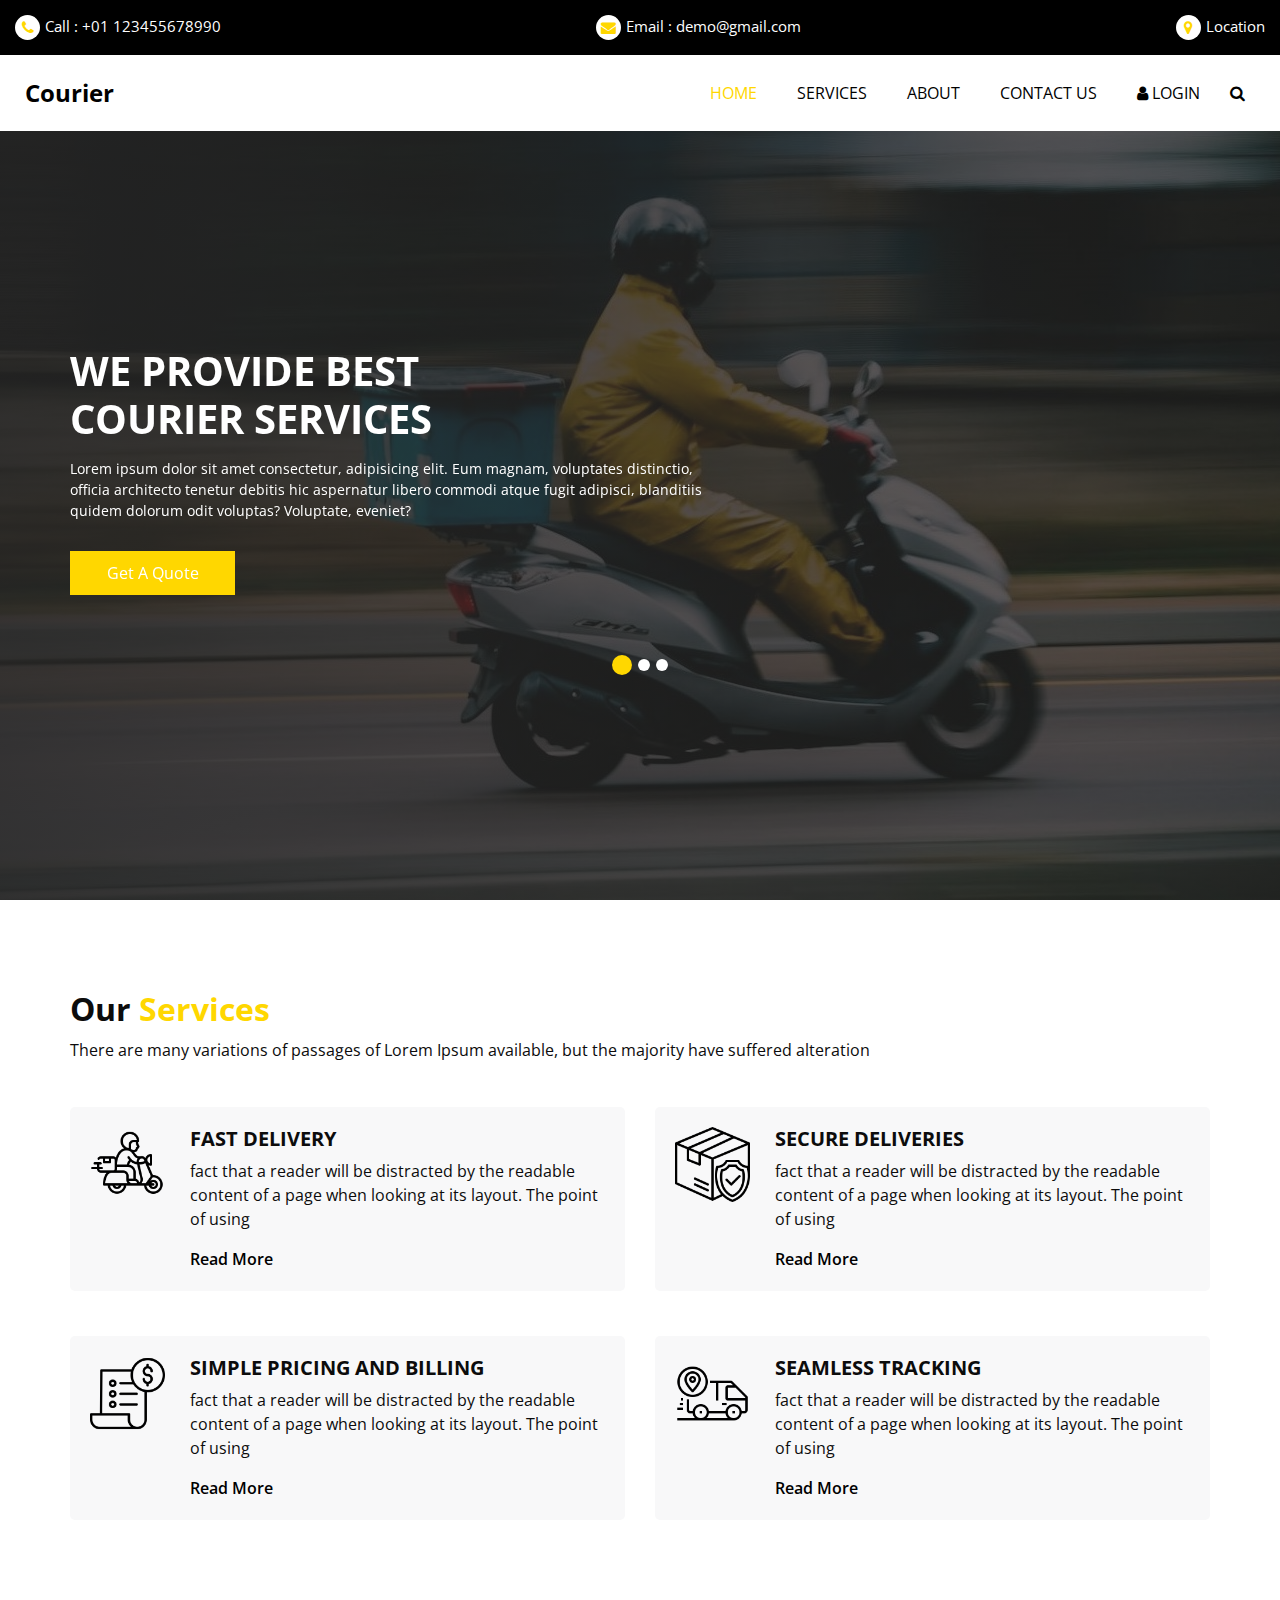
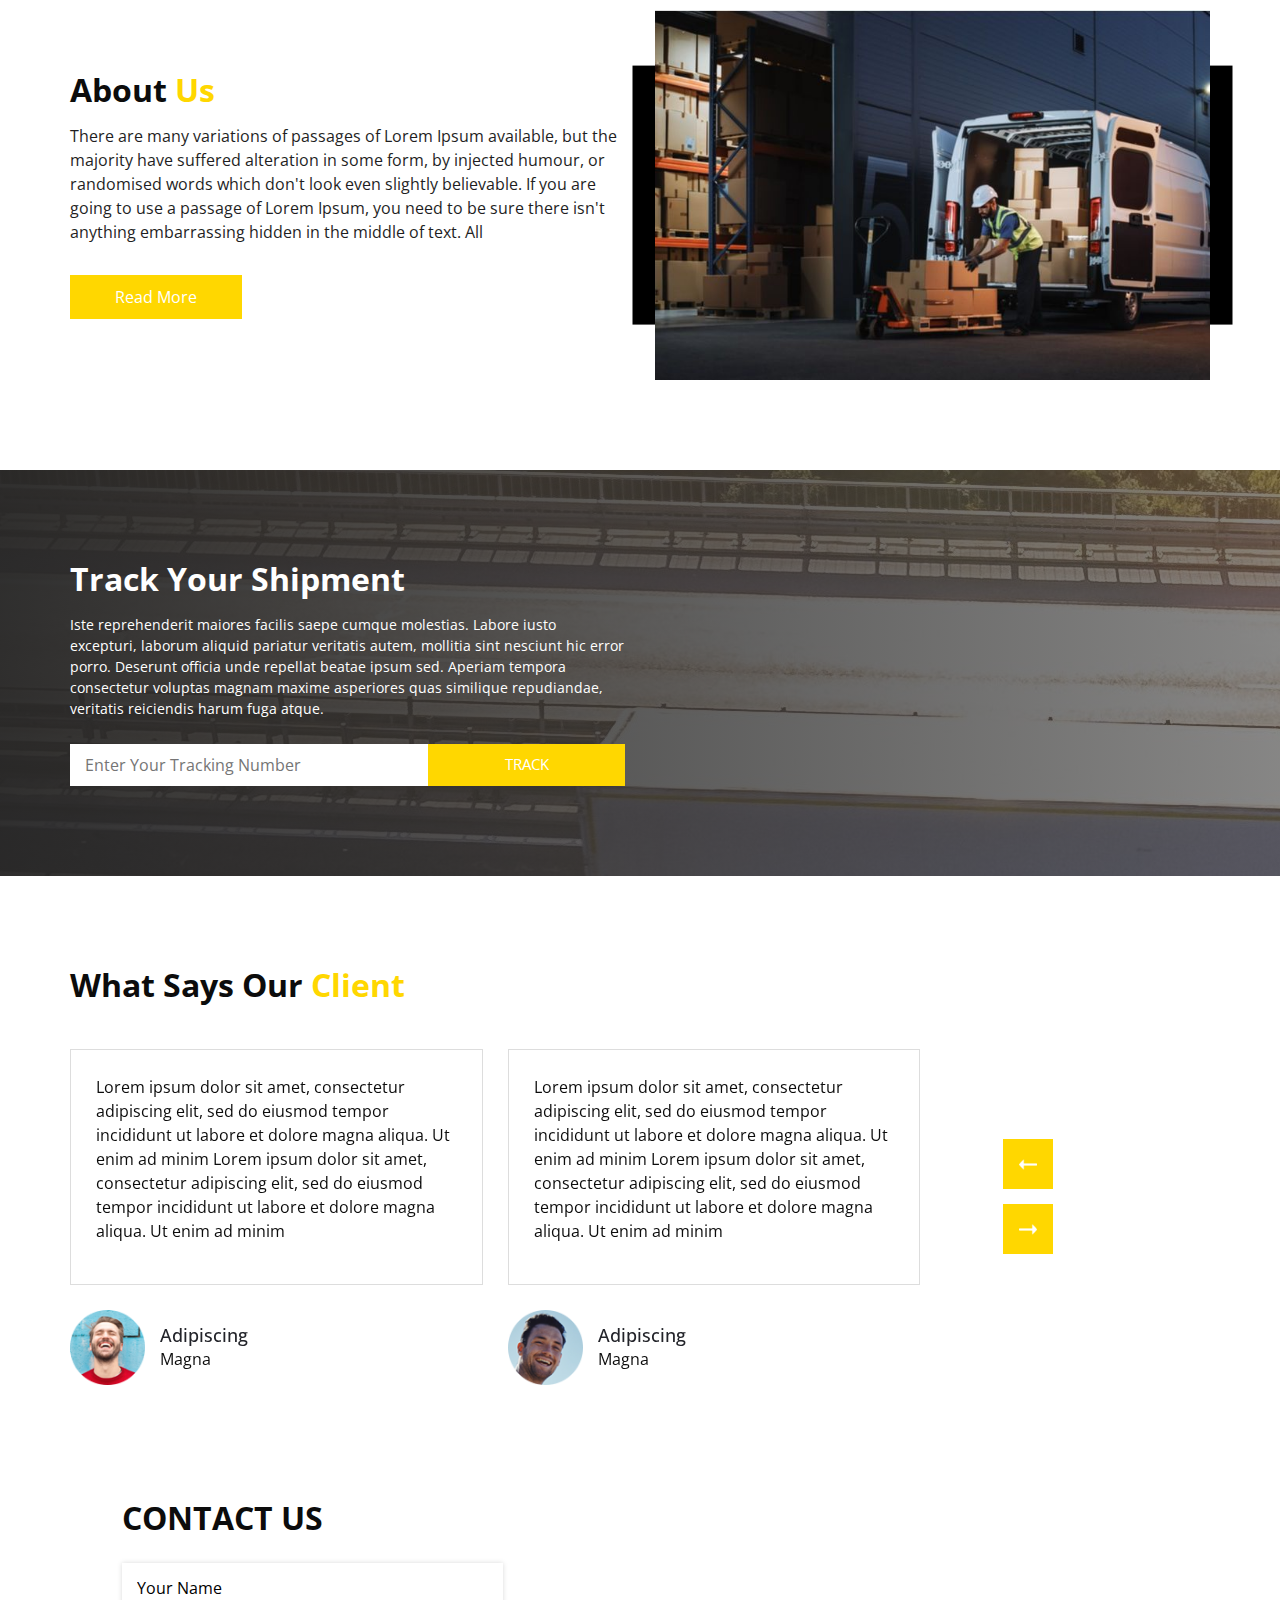
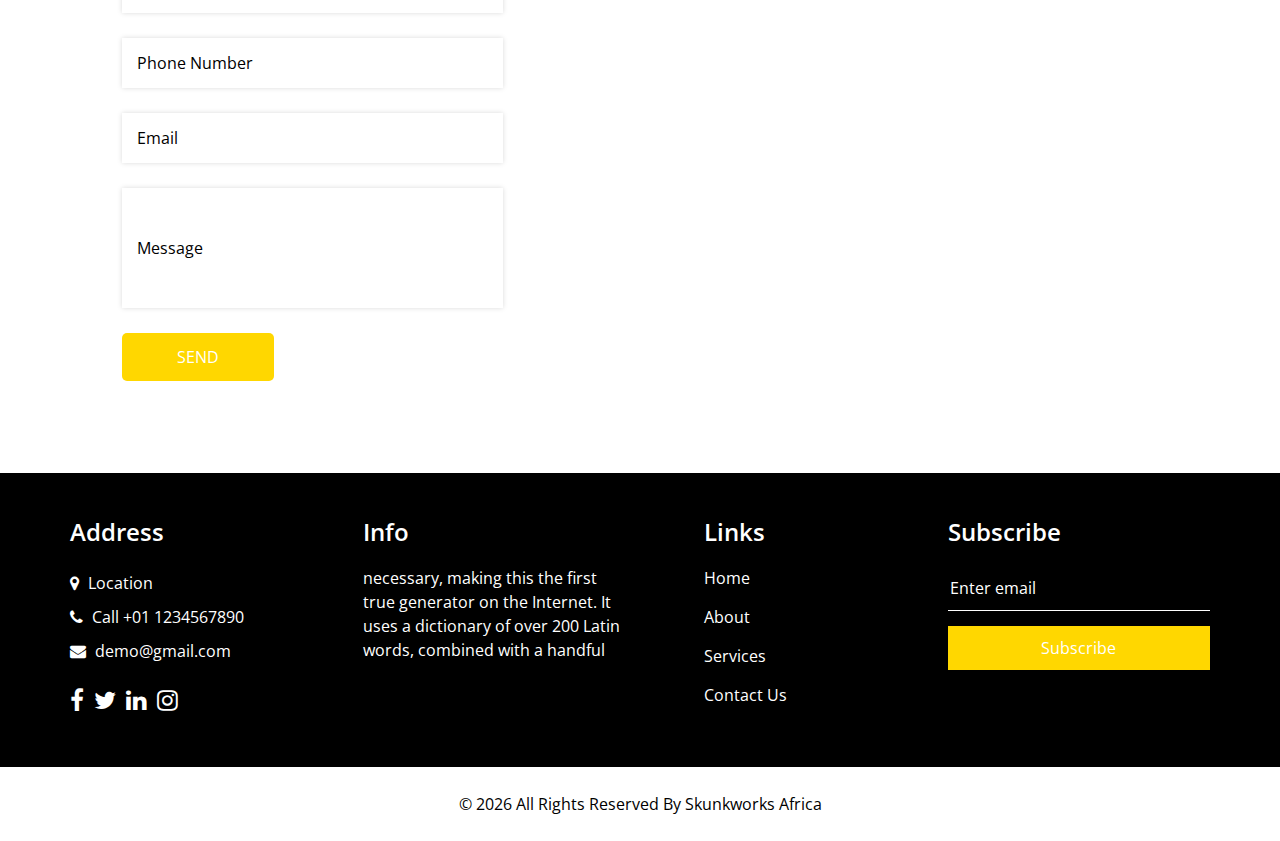
==== index.html @ aef48a47 "Html version of the main website, for display purposes" ====
<!DOCTYPE html>
<html>

<head>
  <!-- Basic -->
  <meta charset="utf-8" />
  <meta http-equiv="X-UA-Compatible" content="IE=edge" />
  <!-- Mobile Metas -->
  <meta name="viewport" content="width=device-width, initial-scale=1, shrink-to-fit=no" />
  <!-- Site Metas -->
  <meta name="keywords" content="" />
  <meta name="description" content="" />
  <meta name="author" content="" />
  <link rel="shortcut icon" href="images/fevicon.png" type="">

  <title> Shell Courier </title>


  <!-- bootstrap core css -->
  <link rel="stylesheet" type="text/css" href="css/bootstrap.css" />

  <!-- fonts style -->
  <link href="https://fonts.googleapis.com/css2?family=Roboto:wght@400;500;700;900&display=swap" rel="stylesheet">

  <!--owl slider stylesheet -->
  <link rel="stylesheet" type="text/css" href="https://cdnjs.cloudflare.com/ajax/libs/OwlCarousel2/2.3.4/assets/owl.carousel.min.css" />

  <!-- font awesome style -->
  <link href="css/font-awesome.min.css" rel="stylesheet" />

  <!-- Custom styles for this template -->
  <link href="css/style.css" rel="stylesheet" />
  <!-- responsive style -->
  <link href="css/responsive.css" rel="stylesheet" />

</head>

<body>

  <div class="hero_area">
    <!-- header section strats -->
    <header class="header_section">
      <div class="header_top">
        <div class="container-fluid ">
          <div class="contact_nav">
            <a href="">
              <i class="fa fa-phone" aria-hidden="true"></i>
              <span>
                Call : +01 123455678990
              </span>
            </a>
            <a href="">
              <i class="fa fa-envelope" aria-hidden="true"></i>
              <span>
                Email : demo@gmail.com
              </span>
            </a>
            <a href="">
              <i class="fa fa-map-marker" aria-hidden="true"></i>
              <span>
                Location
              </span>
            </a>
          </div>
        </div>
      </div>
      <div class="header_bottom">
        <div class="container-fluid">
          <nav class="navbar navbar-expand-lg custom_nav-container ">
            <a class="navbar-brand" href="index.html">
              <span>
                Courier
              </span>
            </a>

            <button class="navbar-toggler" type="button" data-toggle="collapse" data-target="#navbarSupportedContent" aria-controls="navbarSupportedContent" aria-expanded="false" aria-label="Toggle navigation">
              <span class=""> </span>
            </button>

            <div class="collapse navbar-collapse" id="navbarSupportedContent">
              <ul class="navbar-nav  ">
                <li class="nav-item active">
                  <a class="nav-link" href="index.php">Home <span class="sr-only">(current)</span></a>
                </li>
                <li class="nav-item">
                  <a class="nav-link" href="service.php">Services</a>
                </li>
                <li class="nav-item">
                  <a class="nav-link" href="about.php"> About</a>
                </li>
                <li class="nav-item">
                  <a class="nav-link" href="contact.php">Contact Us</a>
                </li>
                <li class="nav-item">
                  <a class="nav-link" href="#"> <i class="fa fa-user" aria-hidden="true"></i> Login</a>
                </li>
                <form class="form-inline">
                  <button class="btn  my-2 my-sm-0 nav_search-btn" type="submit">
                    <i class="fa fa-search" aria-hidden="true"></i>
                  </button>
                </form>
              </ul>
            </div>
          </nav>
        </div>
      </div>
    </header>
    <!-- end header section -->
    <!-- slider section -->
    <section class="slider_section ">
      <div class="slider_bg_box">
        <img src="images\pexels-clayton-943956-11206901.jpg" alt="">
      </div>
      <div id="customCarousel1" class="carousel slide" data-ride="carousel">
        <div class="carousel-inner">
          <div class="carousel-item active">
            <div class="container ">
              <div class="row">
                <div class="col-md-7 ">
                  <div class="detail-box">
                    <h1>
                      We Provide best <br>
                      Courier Services
                    </h1>
                    <p>
                      Lorem ipsum dolor sit amet consectetur, adipisicing elit. Eum magnam, voluptates distinctio, officia architecto tenetur debitis hic aspernatur libero commodi atque fugit adipisci, blanditiis quidem dolorum odit voluptas? Voluptate, eveniet?
                    </p>
                    <div class="btn-box">
                      <a href="" class="btn1">
                        Get A Quote
                      </a>
                    </div>
                  </div>
                </div>
              </div>
            </div>
          </div>
          <div class="carousel-item">
            <div class="container ">
              <div class="row">
                <div class="col-md-7 ">
                  <div class="detail-box">
                    <h1>
                      We Provide best <br>
                      Courier Services
                    </h1>
                    <p>
                      Lorem ipsum dolor sit amet consectetur, adipisicing elit. Eum magnam, voluptates distinctio, officia architecto tenetur debitis hic aspernatur libero commodi atque fugit adipisci, blanditiis quidem dolorum odit voluptas? Voluptate, eveniet?
                    </p>
                    <div class="btn-box">
                      <a href="" class="btn1">
                        Get A Quote
                      </a>
                    </div>
                  </div>
                </div>
              </div>
            </div>
          </div>
          <div class="carousel-item">
            <div class="container ">
              <div class="row">
                <div class="col-md-7 ">
                  <div class="detail-box">
                    <h1>
                      We Provide best <br>
                      Courier Services
                    </h1>
                    <p>
                      Lorem ipsum dolor sit amet consectetur, adipisicing elit. Eum magnam, voluptates distinctio, officia architecto tenetur debitis hic aspernatur libero commodi atque fugit adipisci, blanditiis quidem dolorum odit voluptas? Voluptate, eveniet?
                    </p>
                    <div class="btn-box">
                      <a href="" class="btn1">
                        Get A Quote
                      </a>
                    </div>
                  </div>
                </div>
              </div>
            </div>
          </div>
        </div>
        <ol class="carousel-indicators">
          <li data-target="#customCarousel1" data-slide-to="0" class="active"></li>
          <li data-target="#customCarousel1" data-slide-to="1"></li>
          <li data-target="#customCarousel1" data-slide-to="2"></li>
        </ol>
      </div>

    </section>
    <!-- end slider section -->
  </div>


  <!-- service section -->

  <section class="service_section layout_padding">
    <div class="service_container">
      <div class="container ">
        <div class="heading_container">
          <h2>
            Our <span>Services</span>
          </h2>
          <p>
            There are many variations of passages of Lorem Ipsum available, but the majority have suffered alteration
          </p>
        </div>
        <div class="row">
          <div class="col-md-6 ">
            <div class="box ">
              <div class="img-box">
                <img src="images/fast-delivery.png" alt="">
              </div>
              <div class="detail-box">
                <h5>
                  Fast delivery
                </h5>
                <p>
                  fact that a reader will be distracted by the readable content of a page when looking at its layout.
                  The
                  point of using
                </p>
                <a href="">
                  Read More
                </a>
              </div>
            </div>
          </div>
          <div class="col-md-6 ">
            <div class="box ">
              <div class="img-box">
                <img src="images/box.png" alt="">
              </div>
              <div class="detail-box">
                <h5>
                  Secure Deliveries
                </h5>
                <p>
                  fact that a reader will be distracted by the readable content of a page when looking at its layout.
                  The
                  point of using
                </p>
                <a href="">
                  Read More
                </a>
              </div>
            </div>
          </div>
          <div class="col-md-6 ">
            <div class="box ">
              <div class="img-box">
                <img src="images/bill.png" alt="">
              </div>
              <div class="detail-box">
                <h5>
                Simple Pricing and Billing
                </h5>
                <p>
                  fact that a reader will be distracted by the readable content of a page when looking at its layout.
                  The
                  point of using
                </p>
                <a href="">
                  Read More
                </a>
              </div>
            </div>
          </div>
          <div class="col-md-6 ">
            <div class="box ">
              <div class="img-box">
                <img src="images/tracking.png" alt="">
              </div>
              <div class="detail-box">
                <h5>
                  Seamless Tracking
                </h5>
                <p>
                  fact that a reader will be distracted by the readable content of a page when looking at its layout.
                  The
                  point of using
                </p>
                <a href="">
                  Read More
                </a>
              </div>
            </div>
          </div>
        </div>
      </div>
    </div>
  </section>

  <!-- end service section -->


  <!-- about section -->

  <section class="about_section layout_padding-bottom">
    <div class="container  ">
      <div class="row">
        <div class="col-md-6">
          <div class="detail-box">
            <div class="heading_container">
              <h2>
                About <span>Us</span>
              </h2>
            </div>
            <p>
              There are many variations of passages of Lorem Ipsum available, but the majority have suffered alteration
              in some form, by injected humour, or randomised words which don't look even slightly believable. If you
              are going to use a passage of Lorem Ipsum, you need to be sure there isn't anything embarrassing hidden in
              the middle of text. All
            </p>
            <a href="">
              Read More
            </a>
          </div>
        </div>
        <div class="col-md-6 ">
          <div class="img-box">
            <img src="images\US’ Worldnet acquires Italian service partner Delivery By Express.jpeg" alt="">
          </div>
        </div>

      </div>
    </div>
  </section>

  <!-- end about section -->

  <!-- track section -->

  <section class="track_section layout_padding">
    <div class="track_bg_box">
      <img src="images\trucks-highway-mountain-sunset.jpg" alt="">
    </div>
    <div class="container">
      <div class="row">
        <div class="col-md-6">
          <div class="heading_container">
            <h2>
              Track Your Shipment
            </h2>
          </div>
          <p>
            Iste reprehenderit maiores facilis saepe cumque molestias. Labore iusto excepturi, laborum aliquid pariatur veritatis autem, mollitia sint nesciunt hic error porro.
            Deserunt officia unde repellat beatae ipsum sed. Aperiam tempora consectetur voluptas magnam maxime asperiores quas similique repudiandae, veritatis reiciendis harum fuga atque.
          </p>
          <form action="">
            <input type="text" placeholder="Enter Your Tracking Number" />
            <button type="submit">
              Track
            </button>
          </form>
        </div>
      </div>
    </div>
  </section>

  <!-- end track section -->

  <!-- client section -->

  <section class="client_section layout_padding">
    <div class="container">
      <div class="heading_container">
        <h2>
          What Says Our <span>Client</span>
        </h2>
      </div>
      <div class="client_container">
        <div class="carousel-wrap ">
          <div class="owl-carousel">
            <div class="item">
              <div class="box">
                <div class="detail-box">
                  <p>
                    Lorem ipsum dolor sit amet, consectetur adipiscing elit, sed do eiusmod tempor incididunt ut labore et dolore magna aliqua. Ut enim ad minim Lorem ipsum dolor sit amet, consectetur adipiscing elit, sed do eiusmod tempor incididunt ut labore et dolore magna aliqua. Ut enim ad minim
                  </p>
                </div>
                <div class="client_id">
                  <div class="img-box">
                    <img src="images/client-1.png" alt="" class="img-1">
                  </div>
                  <div class="name">
                    <h6>
                      Adipiscing
                    </h6>
                    <p>
                      Magna
                    </p>
                  </div>
                </div>
              </div>
            </div>
            <div class="item">
              <div class="box">
                <div class="detail-box">
                  <p>
                    Lorem ipsum dolor sit amet, consectetur adipiscing elit, sed do eiusmod tempor incididunt ut labore et dolore magna aliqua. Ut enim ad minim Lorem ipsum dolor sit amet, consectetur adipiscing elit, sed do eiusmod tempor incididunt ut labore et dolore magna aliqua. Ut enim ad minim
                  </p>
                </div>
                <div class="client_id">
                  <div class="img-box">
                    <img src="images/client-2.png" alt="" class="img-1">
                  </div>
                  <div class="name">
                    <h6>
                      Adipiscing
                    </h6>
                    <p>
                      Magna
                    </p>
                  </div>
                </div>
              </div>
            </div>
            <div class="item">
              <div class="box">
                <div class="detail-box">
                  <p>
                    Lorem ipsum dolor sit amet, consectetur adipiscing elit, sed do eiusmod tempor incididunt ut labore et dolore magna aliqua. Ut enim ad minim Lorem ipsum dolor sit amet, consectetur adipiscing elit, sed do eiusmod tempor incididunt ut labore et dolore magna aliqua. Ut enim ad minim
                  </p>
                </div>
                <div class="client_id">
                  <div class="img-box">
                    <img src="images/client-1.png" alt="" class="img-1">
                  </div>
                  <div class="name">
                    <h6>
                      Adipiscing
                    </h6>
                    <p>
                      Magna
                    </p>
                  </div>
                </div>
              </div>
            </div>
            <div class="item">
              <div class="box">
                <div class="detail-box">
                  <p>
                    Lorem ipsum dolor sit amet, consectetur adipiscing elit, sed do eiusmod tempor incididunt ut labore et dolore magna aliqua. Ut enim ad minim Lorem ipsum dolor sit amet, consectetur adipiscing elit, sed do eiusmod tempor incididunt ut labore et dolore magna aliqua. Ut enim ad minim
                  </p>
                </div>
                <div class="client_id">
                  <div class="img-box">
                    <img src="images/client-2.png" alt="" class="img-1">
                  </div>
                  <div class="name">
                    <h6>
                      Adipiscing
                    </h6>
                    <p>
                      Magna
                    </p>
                  </div>
                </div>
              </div>
            </div>
          </div>
        </div>
      </div>
    </div>
  </section>

  <!-- end client section -->

  <!-- contact section -->
  <section class="contact_section">
    <div class="container-fluid">
      <div class="row">
        <div class="col-lg-4 col-md-5 offset-md-1">
          <div class="heading_container">
            <h2>
              Contact Us
            </h2>
          </div>
        </div>
      </div>
      <div class="row">
        <div class="col-lg-4 col-md-5 offset-md-1">
          <div class="form_container contact-form">
            <form action="">
              <div>
                <input type="text" placeholder="Your Name" />
              </div>
              <div>
                <input type="text" placeholder="Phone Number" />
              </div>
              <div>
                <input type="email" placeholder="Email" />
              </div>
              <div>
                <input type="text" class="message-box" placeholder="Message" />
              </div>
              <div class="btn_box">
                <button>
                  SEND
                </button>
              </div>
            </form>
          </div>
        </div>
        <div class="col-lg-7 col-md-6 px-0">
          <div class="map_container">
            <div class="map">
              <div id="googleMap"></div>
            </div>
          </div>
        </div>
      </div>
    </div>
  </section>
  <!-- end contact section -->

  <!-- info section -->

  <section class="info_section layout_padding2">
    <div class="container">
      <div class="row">
        <div class="col-md-6 col-lg-3 info_col">
          <div class="info_contact">
            <h4>
              Address
            </h4>
            <div class="contact_link_box">
              <a href="">
                <i class="fa fa-map-marker" aria-hidden="true"></i>
                <span>
                  Location
                </span>
              </a>
              <a href="">
                <i class="fa fa-phone" aria-hidden="true"></i>
                <span>
                  Call +01 1234567890
                </span>
              </a>
              <a href="">
                <i class="fa fa-envelope" aria-hidden="true"></i>
                <span>
                  demo@gmail.com
                </span>
              </a>
            </div>
          </div>
          <div class="info_social">
            <a href="">
              <i class="fa fa-facebook" aria-hidden="true"></i>
            </a>
            <a href="">
              <i class="fa fa-twitter" aria-hidden="true"></i>
            </a>
            <a href="">
              <i class="fa fa-linkedin" aria-hidden="true"></i>
            </a>
            <a href="">
              <i class="fa fa-instagram" aria-hidden="true"></i>
            </a>
          </div>
        </div>
        <div class="col-md-6 col-lg-3 info_col">
          <div class="info_detail">
            <h4>
              Info
            </h4>
            <p>
              necessary, making this the first true generator on the Internet. It uses a dictionary of over 200 Latin words, combined with a handful
            </p>
          </div>
        </div>
        <div class="col-md-6 col-lg-2 mx-auto info_col">
          <div class="info_link_box">
            <h4>
              Links
            </h4>
            <div class="info_links">
              <a class="active" href="index.html">
                <img src="images/nav-bullet.png" alt="">
                Home
              </a>
              <a class="" href="about.html">
                <img src="images/nav-bullet.png" alt="">
                About
              </a>
              <a class="" href="service.html">
                <img src="images/nav-bullet.png" alt="">
                Services
              </a>
              <a class="" href="contact.html">
                <img src="images/nav-bullet.png" alt="">
                Contact Us
              </a>
            </div>
          </div>
        </div>
        <div class="col-md-6 col-lg-3 info_col ">
          <h4>
            Subscribe
          </h4>
          <form action="#">
            <input type="text" placeholder="Enter email" />
            <button type="submit">
              Subscribe
            </button>
          </form>
        </div>
      </div>
    </div>
  </section>

  <!-- end info section -->

  <!-- footer section -->
  <section class="footer_section">
    <div class="container">
      <p>
        &copy; <span id="displayYear"></span> All Rights Reserved By
        <a href="https://html.design/">Skunkworks Africa</a>
      </p>
    </div>
  </section>
  <!-- footer section -->

  <!-- jQery -->
  <script type="text/javascript" src="js/jquery-3.4.1.min.js"></script>
  <!-- popper js -->
  <script src="https://cdn.jsdelivr.net/npm/popper.js@1.16.0/dist/umd/popper.min.js" integrity="sha384-Q6E9RHvbIyZFJoft+2mJbHaEWldlvI9IOYy5n3zV9zzTtmI3UksdQRVvoxMfooAo" crossorigin="anonymous">
  </script>
  <!-- bootstrap js -->
  <script type="text/javascript" src="js/bootstrap.js"></script>
  <!-- owl slider -->
  <script type="text/javascript" src="https://cdnjs.cloudflare.com/ajax/libs/OwlCarousel2/2.3.4/owl.carousel.min.js">
  </script>
  <!-- custom js -->
  <script type="text/javascript" src="js/custom.js"></script>
  <!-- Google Map -->
  <script src="https://maps.googleapis.com/maps/api/js?key=AIzaSyCh39n5U-4IoWpsVGUHWdqB6puEkhRLdmI&callback=myMap">
  </script>
  <!-- End Google Map -->
<!-- 
  <a href="https://www.flaticon.com/free-icons/delivery" title="delivery icons">Delivery icons created by Irvan Kurnianto - Flaticon</a>
  <a href="https://www.flaticon.com/free-icons/order" title="order icons">Order icons created by itim2101 - Flaticon</a>
  <a href="https://www.flaticon.com/free-icons/protection" title="protection icons">Protection icons created by Nikita Golubev - Flaticon</a>
  <a href="https://www.flaticon.com/free-icons/invoice" title="invoice icons">Invoice icons created by Kiranshastry - Flaticon</a> -->
</body>

</html>
---- css/style.css ----
@import url("https://fonts.googleapis.com/css2?family=Lato:wght@400;700&family=Open+Sans:wght@300;400;600;700&display=swap");
body {
  font-family: 'Open Sans', sans-serif;
  color: #0c0c0c;
  background-color: #ffffff;
  overflow-x: hidden;
}

.layout_padding {
  padding: 90px 0;
}

.layout_padding2 {
  padding: 75px 0;
}

.layout_padding2-top {
  padding-top: 75px;
}

.layout_padding2-bottom {
  padding-bottom: 75px;
}

.layout_padding-top {
  padding-top: 90px;
}

.layout_padding-bottom {
  padding-bottom: 90px;
}

.heading_container {
  display: -webkit-box;
  display: -ms-flexbox;
  display: flex;
  -webkit-box-orient: vertical;
  -webkit-box-direction: normal;
      -ms-flex-direction: column;
          flex-direction: column;
  -webkit-box-align: start;
      -ms-flex-align: start;
          align-items: flex-start;
}

.heading_container h2 {
  position: relative;
  font-weight: bold;
  margin-bottom: 0;
}

.heading_container h2 span {
  color: gold;
}

.heading_container p {
  margin-top: 10px;
  margin-bottom: 0;
}

.heading_container.heading_center {
  -webkit-box-align: center;
      -ms-flex-align: center;
          align-items: center;
  text-align: center;
}

a,
a:hover,
a:focus {
  text-decoration: none;
}

a:hover,
a:focus {
  color: initial;
}

.btn,
.btn:focus {
  outline: none !important;
  -webkit-box-shadow: none;
          box-shadow: none;
}

/*header section*/
.hero_area {
  position: relative;
  min-height: 100vh;
  display: -webkit-box;
  display: -ms-flexbox;
  display: flex;
  -webkit-box-orient: vertical;
  -webkit-box-direction: normal;
      -ms-flex-direction: column;
          flex-direction: column;
}

.sub_page .hero_area {
  min-height: auto;
}

.sub_page .header_section {
  margin-top: 0;
  -webkit-box-shadow: 0 0 10px 0 rgba(0, 0, 0, 0.25);
          box-shadow: 0 0 10px 0 rgba(0, 0, 0, 0.25);
}

.header_section .header_top {
  padding: 15px 0;
  background-color: black;
}

.header_section .header_top .contact_nav {
  display: -webkit-box;
  display: -ms-flexbox;
  display: flex;
  -webkit-box-pack: justify;
      -ms-flex-pack: justify;
          justify-content: space-between;
}

.header_section .header_top .contact_nav a {
  color: #ffffff;
  display: -webkit-box;
  display: -ms-flexbox;
  display: flex;
  font-size: 15px;
}

.header_section .header_top .contact_nav a i {
  margin-right: 5px;
  border-radius: 100%;
  background-color: #ffffff;
  width: 25px;
  height: 25px;
  display: -webkit-box;
  display: -ms-flexbox;
  display: flex;
  -webkit-box-pack: center;
      -ms-flex-pack: center;
          justify-content: center;
  -webkit-box-align: center;
      -ms-flex-align: center;
          align-items: center;
  color: gold;
}

.header_section .header_top .contact_nav a:hover i {
  color: black;
}

.header_section .header_bottom {
  background-color: #ffffff;
  padding: 15px 0;
}

.header_section .header_bottom .container-fluid {
  padding-right: 25px;
  padding-left: 25px;
}

.navbar-brand span {
  font-weight: bold;
  font-size: 24px;
  color: #000000;
}

.custom_nav-container {
  padding: 0;
}

.custom_nav-container .navbar-nav {
  margin-left: auto;
}

.custom_nav-container .navbar-nav .nav-item .nav-link {
  padding: 5px 20px;
  color: #000000;
  text-align: center;
  text-transform: uppercase;
  border-radius: 5px;
  -webkit-transition: all .3s;
  transition: all .3s;
}

.custom_nav-container .navbar-nav .nav-item:hover .nav-link, .custom_nav-container .navbar-nav .nav-item.active .nav-link {
  color: gold;
}

.custom_nav-container .nav_search-btn {
  width: 35px;
  height: 35px;
  padding: 0;
  border: none;
  color: #000000;
}

.custom_nav-container .nav_search-btn:hover {
  color: #000000;
}

.custom_nav-container .navbar-toggler {
  outline: none;
}

.custom_nav-container .navbar-toggler {
  padding: 0;
  width: 37px;
  height: 42px;
  -webkit-transition: all .3s;
  transition: all .3s;
}

.custom_nav-container .navbar-toggler span {
  display: block;
  width: 35px;
  height: 4px;
  background-color: #000000;
  margin: 7px 0;
  -webkit-transition: all 0.3s;
  transition: all 0.3s;
  position: relative;
  border-radius: 5px;
  -webkit-transition: all .3s;
  transition: all .3s;
}

.custom_nav-container .navbar-toggler span::before, .custom_nav-container .navbar-toggler span::after {
  content: "";
  position: absolute;
  left: 0;
  height: 100%;
  width: 100%;
  background-color: #000000;
  top: -10px;
  border-radius: 5px;
  -webkit-transition: all .3s;
  transition: all .3s;
}

.custom_nav-container .navbar-toggler span::after {
  top: 10px;
}

.custom_nav-container .navbar-toggler[aria-expanded="true"] {
  -webkit-transform: rotate(360deg);
          transform: rotate(360deg);
}

.custom_nav-container .navbar-toggler[aria-expanded="true"] span {
  -webkit-transform: rotate(45deg);
          transform: rotate(45deg);
}

.custom_nav-container .navbar-toggler[aria-expanded="true"] span::before, .custom_nav-container .navbar-toggler[aria-expanded="true"] span::after {
  -webkit-transform: rotate(90deg);
          transform: rotate(90deg);
  top: 0;
}

.custom_nav-container .navbar-toggler[aria-expanded="true"] .s-1 {
  -webkit-transform: rotate(45deg);
          transform: rotate(45deg);
  margin: 0;
  margin-bottom: -4px;
}

.custom_nav-container .navbar-toggler[aria-expanded="true"] .s-2 {
  display: none;
}

.custom_nav-container .navbar-toggler[aria-expanded="true"] .s-3 {
  -webkit-transform: rotate(-45deg);
          transform: rotate(-45deg);
  margin: 0;
  margin-top: -4px;
}

.custom_nav-container .navbar-toggler[aria-expanded="false"] .s-1,
.custom_nav-container .navbar-toggler[aria-expanded="false"] .s-2,
.custom_nav-container .navbar-toggler[aria-expanded="false"] .s-3 {
  -webkit-transform: none;
          transform: none;
}

/*end header section*/
/* slider section */
.slider_section {
  -webkit-box-flex: 1;
      -ms-flex: 1;
          flex: 1;
  display: -webkit-box;
  display: -ms-flexbox;
  display: flex;
  -webkit-box-align: center;
      -ms-flex-align: center;
          align-items: center;
  position: relative;
}

.slider_section .slider_bg_box {
  position: absolute;
  top: 0;
  left: 0;
  width: 100%;
  height: 100%;
  overflow: hidden;
  z-index: -1;
}

.slider_section .slider_bg_box img {
  width: auto;
  height: auto;
  min-width: 100%;
  min-height: 100%;
  object-fit: cover;
  object-position: center;
}

.slider_section .slider_bg_box::before {
  content: "";
  position: absolute;
  top: 0;
  left: 0;
  width: 100%;
  height: 100%;
  background: -webkit-gradient(linear, left top, right top, from(rgba(37, 37, 37, 0.9)), to(rgba(37, 37, 37, 0.7)));
  background: linear-gradient(to right, rgba(37, 37, 37, 0.9), rgba(37, 37, 37, 0.7));
}

.slider_section .row {
  -webkit-box-align: center;
      -ms-flex-align: center;
          align-items: center;
}

.slider_section #customCarousel1 {
  width: 100%;
  position: unset;
}

.slider_section .detail-box {
  color: black;
}

.slider_section .detail-box h1 {
  font-weight: bold;
  text-transform: uppercase;
  margin-bottom: 15px;
  color: #ffffff;
}

.slider_section .detail-box p {
  color: #fefefe;
  font-size: 14px;
}

.slider_section .detail-box .btn-box {
  display: -webkit-box;
  display: -ms-flexbox;
  display: flex;
  margin: 0 -5px;
  margin-top: 25px;
}

.slider_section .detail-box .btn-box a {
  margin: 5px;
  text-align: center;
  width: 165px;
}

.slider_section .detail-box .btn-box .btn1 {
  display: inline-block;
  padding: 10px 15px;
  background-color: gold;
  color: #ffffff;
  border-radius: 0;
  -webkit-transition: all .3s;
  transition: all .3s;
  border: none;
}

.slider_section .detail-box .btn-box .btn1:hover {
  background-color: #065968;
}

.slider_section .detail-box .btn-box .btn2 {
  display: inline-block;
  padding: 10px 15px;
  background-color: #000000;
  color: #ffffff;
  border-radius: 0;
  -webkit-transition: all .3s;
  transition: all .3s;
  border: none;
}

.slider_section .detail-box .btn-box .btn2:hover {
  background-color: black;
}

.slider_section .carousel-indicators {
  position: unset;
  margin: 0;
  -webkit-box-pack: center;
      -ms-flex-pack: center;
          justify-content: center;
  -webkit-box-align: center;
      -ms-flex-align: center;
          align-items: center;
  margin-top: 45px;
}

.slider_section .carousel-indicators li {
  background-color: #ffffff;
  width: 12px;
  height: 12px;
  border-radius: 100%;
  opacity: 1;
}

.slider_section .carousel-indicators li.active {
  width: 20px;
  height: 20px;
  background-color: gold;
}

.service_section {
  position: relative;
}

.service_section .box {
  display: -webkit-box;
  display: -ms-flexbox;
  display: flex;
  margin-top: 45px;
  background-color: #f8f8f9;
  padding: 20px;
  border-radius: 5px;
}

.service_section .box .img-box {
  display: -webkit-box;
  display: -ms-flexbox;
  display: flex;
  -webkit-box-pack: center;
      -ms-flex-pack: center;
          justify-content: center;
  -webkit-box-align: start;
      -ms-flex-align: start;
          align-items: flex-start;
  width: 125px;
  min-width: 75px;
  height: 75px;
  margin-right: 25px;
}

.service_section .box .img-box img {
  max-width: 100%;
  max-height: 100%;
  -webkit-transition: all .3s;
  transition: all .3s;
}

.service_section .box .detail-box h5 {
  font-weight: bold;
  text-transform: uppercase;
}

.service_section .box .detail-box a {
  color: black;
  font-weight: 600;
}

.service_section .box .detail-box a:hover {
  color: gold;
}

.about_section .row {
  -webkit-box-align: center;
      -ms-flex-align: center;
          align-items: center;
}

.about_section .img-box {
  position: relative;
}

.about_section .img-box img {
  max-width: 100%;
  position: relative;
  z-index: 2;
}

.about_section .img-box::before, .about_section .img-box::after {
  content: "";
  position: absolute;
  top: 50%;
  width: 45px;
  height: 70%;
  background-color: black;
  z-index: 3;
}

.about_section .img-box::before {
  left: 0;
  z-index: 1;
  -webkit-transform: translate(-50%, -50%);
          transform: translate(-50%, -50%);
}

.about_section .img-box::after {
  right: 0;
  z-index: 1;
  -webkit-transform: translate(50%, -50%);
          transform: translate(50%, -50%);
}

.about_section .detail-box p {
  color: #1f1f1f;
  margin-top: 15px;
}

.about_section .detail-box a {
  display: inline-block;
  padding: 10px 45px;
  background-color: gold;
  color: #ffffff;
  border-radius: 0px;
  -webkit-transition: all .3s;
  transition: all .3s;
  border: none;
  margin-top: 15px;
}

.about_section .detail-box a:hover {
  background-color: #065968;
}

.track_section {
  position: relative;
  color: #ffffff;
}

.track_section .track_bg_box {
  position: absolute;
  top: 0;
  left: 0;
  width: 100%;
  height: 100%;
  overflow: hidden;
  z-index: -1;
}

.track_section .track_bg_box img {
  width: auto;
  height: auto;
  min-width: 100%;
  min-height: 100%;
  
  object-fit: cover;
  object-position: center;
}

.track_section .track_bg_box::before {
  content: "";
  position: absolute;
  top: 0;
  left: 0;
  width: 100%;
  height: 100%;
  background: -webkit-gradient(linear, left top, right top, from(rgba(37, 37, 37, 0.95)), to(rgba(37, 37, 37, 0.55)));
  background: linear-gradient(to right, rgba(37, 37, 37, 0.95), rgba(37, 37, 37, 0.55));
}

.track_section p {
  font-size: 14px;
  margin-top: 15px;
  margin-bottom: 25px;
}

.track_section form {
  display: -webkit-box;
  display: -ms-flexbox;
  display: flex;
  -webkit-box-align: stretch;
      -ms-flex-align: stretch;
          align-items: stretch;
}

.track_section form input {
  background-color: #ffffff;
  border: none;
  -webkit-box-flex: 2.5;
      -ms-flex: 2.5;
          flex: 2.5;
  outline: none;
  color: #000000;
  min-height: 42.4px;
  padding-left: 15px;
}

.track_section form input ::-webkit-input-placeholder {
  color: #ffffff;
  opacity: 0.2;
}

.track_section form input :-ms-input-placeholder {
  color: #ffffff;
  opacity: 0.2;
}

.track_section form input ::-ms-input-placeholder {
  color: #ffffff;
  opacity: 0.2;
}

.track_section form input ::placeholder {
  color: #ffffff;
  opacity: 0.2;
}

.track_section form button {
  -webkit-box-flex: 1;
      -ms-flex: 1;
          flex: 1;
  display: inline-block;
  padding: 9px 30px;
  background-color: gold;
  color: #ffffff;
  border-radius: 0;
  -webkit-transition: all .3s;
  transition: all .3s;
  border: none;
  font-size: 15px;
  text-transform: uppercase;
}

.track_section form button:hover {
  background-color: #065968;
}

.client_section .client_container {
  width: 75%;
  margin-top: 45px;
}

.client_section .box {
  display: -webkit-box;
  display: -ms-flexbox;
  display: flex;
  -webkit-box-orient: vertical;
  -webkit-box-direction: normal;
      -ms-flex-direction: column;
          flex-direction: column;
  margin-right: 5px;
}

.client_section .box .detail-box {
  border: 1px solid #dddddd;
  padding: 25px;
  margin-bottom: 25px;
}

.client_section .box .client_id {
  display: -webkit-box;
  display: -ms-flexbox;
  display: flex;
  -webkit-box-align: center;
      -ms-flex-align: center;
          align-items: center;
}

.client_section .box .client_id .img-box {
  position: relative;
  width: 75px;
  height: 75px;
}

.client_section .box .client_id .img-box img {
  width: 100%;
}

.client_section .box .client_id .name {
  margin-left: 15px;
}

.client_section .box .client_id .name h6 {
  color: #23242a;
  font-size: 18px;
  margin-bottom: 0;
}

.client_section .box .client_id .name p {
  margin-bottom: 0;
}

.client_section .carousel-wrap {
  margin: 0 auto;
  position: relative;
}

.client_section .owl-carousel .owl-nav .owl-prev,
.client_section .owl-carousel .owl-nav .owl-next {
  width: 50px;
  height: 50px;
  background-size: 18px;
  background-position: center;
  background-repeat: no-repeat;
  position: absolute;
  right: -15%;
  outline: none;
  background-color: gold;
}

.client_section .owl-carousel .owl-nav .owl-prev:hover,
.client_section .owl-carousel .owl-nav .owl-next:hover {
  background-color: #161825;
}

.client_section .owl-carousel .owl-nav .owl-prev {
  top: 25%;
  background-image: url(../images/prev.png);
}

.client_section .owl-carousel .owl-nav .owl-next {
  top: calc(25% + 65px);
  background-image: url(../images/next.png);
}

.contact_section {
  position: relative;
  padding-bottom: 90px;
}

.contact_section .heading_container {
  margin-bottom: 25px;
}

.contact_section .heading_container h2 {
  text-transform: uppercase;
}

.contact_section .form_container {
  margin-right: 15px;
}

.contact_section .form_container input {
  width: 100%;
  border: none;
  height: 50px;
  margin-bottom: 25px;
  padding-left: 15px;
  outline: none;
  color: #101010;
  -webkit-box-shadow: 0 0 5px 0 rgba(0, 0, 0, 0.15);
          box-shadow: 0 0 5px 0 rgba(0, 0, 0, 0.15);
}

.contact_section .form_container input::-webkit-input-placeholder {
  color: black;
}

.contact_section .form_container input:-ms-input-placeholder {
  color: black;
}

.contact_section .form_container input::-ms-input-placeholder {
  color: black;
}

.contact_section .form_container input::placeholder {
  color: black;
}

.contact_section .form_container input.message-box {
  height: 120px;
}

.contact_section .form_container button {
  border: none;
  text-transform: uppercase;
  display: inline-block;
  padding: 12px 55px;
  background-color: gold;
  color: #ffffff;
  border-radius: 5px;
  -webkit-transition: all .3s;
  transition: all .3s;
  border: none;
}

.contact_section .form_container button:hover {
  background-color: #065968;
}

.contact_section .map_container {
  height: 420px;
  overflow: hidden;
  display: -webkit-box;
  display: -ms-flexbox;
  display: flex;
  -webkit-box-align: stretch;
      -ms-flex-align: stretch;
          align-items: stretch;
  padding: 0;
}

.contact_section .map_container .map {
  height: 100%;
  -webkit-box-flex: 1;
      -ms-flex: 1;
          flex: 1;
}

.contact_section .map_container .map #googleMap {
  height: 100%;
}

.info_section {
  background-color: black;
  color: #ffffff;
  padding: 45px 0 15px 0;
}

.info_section h4 {
  font-weight: 600;
  margin-bottom: 20px;
}

.info_section .info_col {
  margin-bottom: 30px;
}

.info_section .info_contact .contact_link_box {
  display: -webkit-box;
  display: -ms-flexbox;
  display: flex;
  -webkit-box-orient: vertical;
  -webkit-box-direction: normal;
      -ms-flex-direction: column;
          flex-direction: column;
}

.info_section .info_contact .contact_link_box a {
  margin: 5px 0;
  color: #ffffff;
}

.info_section .info_contact .contact_link_box a i {
  margin-right: 5px;
}

.info_section .info_contact .contact_link_box a:hover {
  color: gold;
}

.info_section .info_social {
  display: -webkit-box;
  display: -ms-flexbox;
  display: flex;
  margin-top: 20px;
  margin-bottom: 10px;
}

.info_section .info_social a {
  display: -webkit-box;
  display: -ms-flexbox;
  display: flex;
  -webkit-box-pack: center;
      -ms-flex-pack: center;
          justify-content: center;
  -webkit-box-align: center;
      -ms-flex-align: center;
          align-items: center;
  color: #ffffff;
  border-radius: 100%;
  margin-right: 10px;
  font-size: 24px;
}

.info_section .info_social a:hover {
  color: gold;
}

.info_section .info_links {
  display: -webkit-box;
  display: -ms-flexbox;
  display: flex;
  -webkit-box-orient: vertical;
  -webkit-box-direction: normal;
      -ms-flex-direction: column;
          flex-direction: column;
  -ms-flex-wrap: wrap;
      flex-wrap: wrap;
}

.info_section .info_links a {
  display: -webkit-box;
  display: -ms-flexbox;
  display: flex;
  -webkit-box-align: center;
      -ms-flex-align: center;
          align-items: center;
  margin-bottom: 15px;
  color: #ffffff;
}

.info_section .info_links a:hover {
  color: gold;
}

.info_section form input {
  border: none;
  border-bottom: 1px solid #ffffff;
  background-color: transparent;
  width: 100%;
  height: 45px;
  color: #ffffff;
  outline: none;
}

.info_section form input::-webkit-input-placeholder {
  color: #ffffff;
}

.info_section form input:-ms-input-placeholder {
  color: #ffffff;
}

.info_section form input::-ms-input-placeholder {
  color: #ffffff;
}

.info_section form input::placeholder {
  color: #ffffff;
}

.info_section form button {
  width: 100%;
  text-align: center;
  display: inline-block;
  padding: 10px 55px;
  background-color: gold;
  color: #ffffff;
  border-radius: 0;
  -webkit-transition: all .3s;
  transition: all .3s;
  border: none;
  margin-top: 15px;
}

.info_section form button:hover {
  background-color: #065968;
}

/* footer section*/
.footer_section {
  position: relative;
  background-color: #ffffff;
  text-align: center;
}

.footer_section p {
  color: black;
  padding: 25px 0;
  margin: 0;
}

.footer_section p a {
  color: inherit;
}
/*# sourceMappingURL=style.css.map */
---- css/responsive.css ----
@media (max-width: 1300px) {}

@media (max-width: 1120px) {}

@media (max-width: 992px) {
  .hero_area {
    min-height: auto;
  }

  .custom_nav-container .navbar-nav {
    padding-top: 15px;
    align-items: center;
  }


  .custom_nav-container .navbar-nav .nav-item .nav-link {
    padding: 5px 25px;
    margin: 5px 0;
  }

  .slider_section {
    padding: 75px 0;
  }


}

@media (max-width: 768px) {
  .about_section .img-box {
    margin-top: 45px;
  }

  .contact_section {
    padding-bottom: 0;
  }

  .contact_section .heading_container {
    padding-left: 15px;
  }

  .contact_section .map_container {
    margin-top: 45px;
  }

  .contact_section .form_container {
    padding: 0 15px;
    margin: 0;
  }

}

@media (max-width: 576px) {
  .header_section .header_top .contact_nav a span {
    display: none;
  }


  .client_section .client_container {
    width: 100%;
  }

  .client_section .box {
    margin: 0;
  }

  .owl-nav {
    display: flex;
    justify-content: center;
    margin-top: 45px;
  }

  .client_section .owl-carousel .owl-nav .owl-prev,
  .client_section .owl-carousel .owl-nav .owl-next {
    position: unset;
    margin: 0 2.5px;
  }
}

@media (max-width: 480px) {
  .slider_section .detail-box h1 {
    font-size: 2rem;
  }

  .track_section form {
    flex-direction: column;
    align-items: flex-start;
  }

  .track_section form input {
    width: 100%;
  }

  .track_section form button {
    padding: 10px 60px;
    margin-top: 10px;
  }
}

@media (max-width: 420px) {
  .service_section .box {
    flex-direction: column;
  }

  .service_section .box .img-box {
    justify-content: flex-start;
    margin-bottom: 15px;
  }
}

@media (max-width: 376px) {}

@media (min-width: 1200px) {
  .container {
    max-width: 1170px;
  }
}
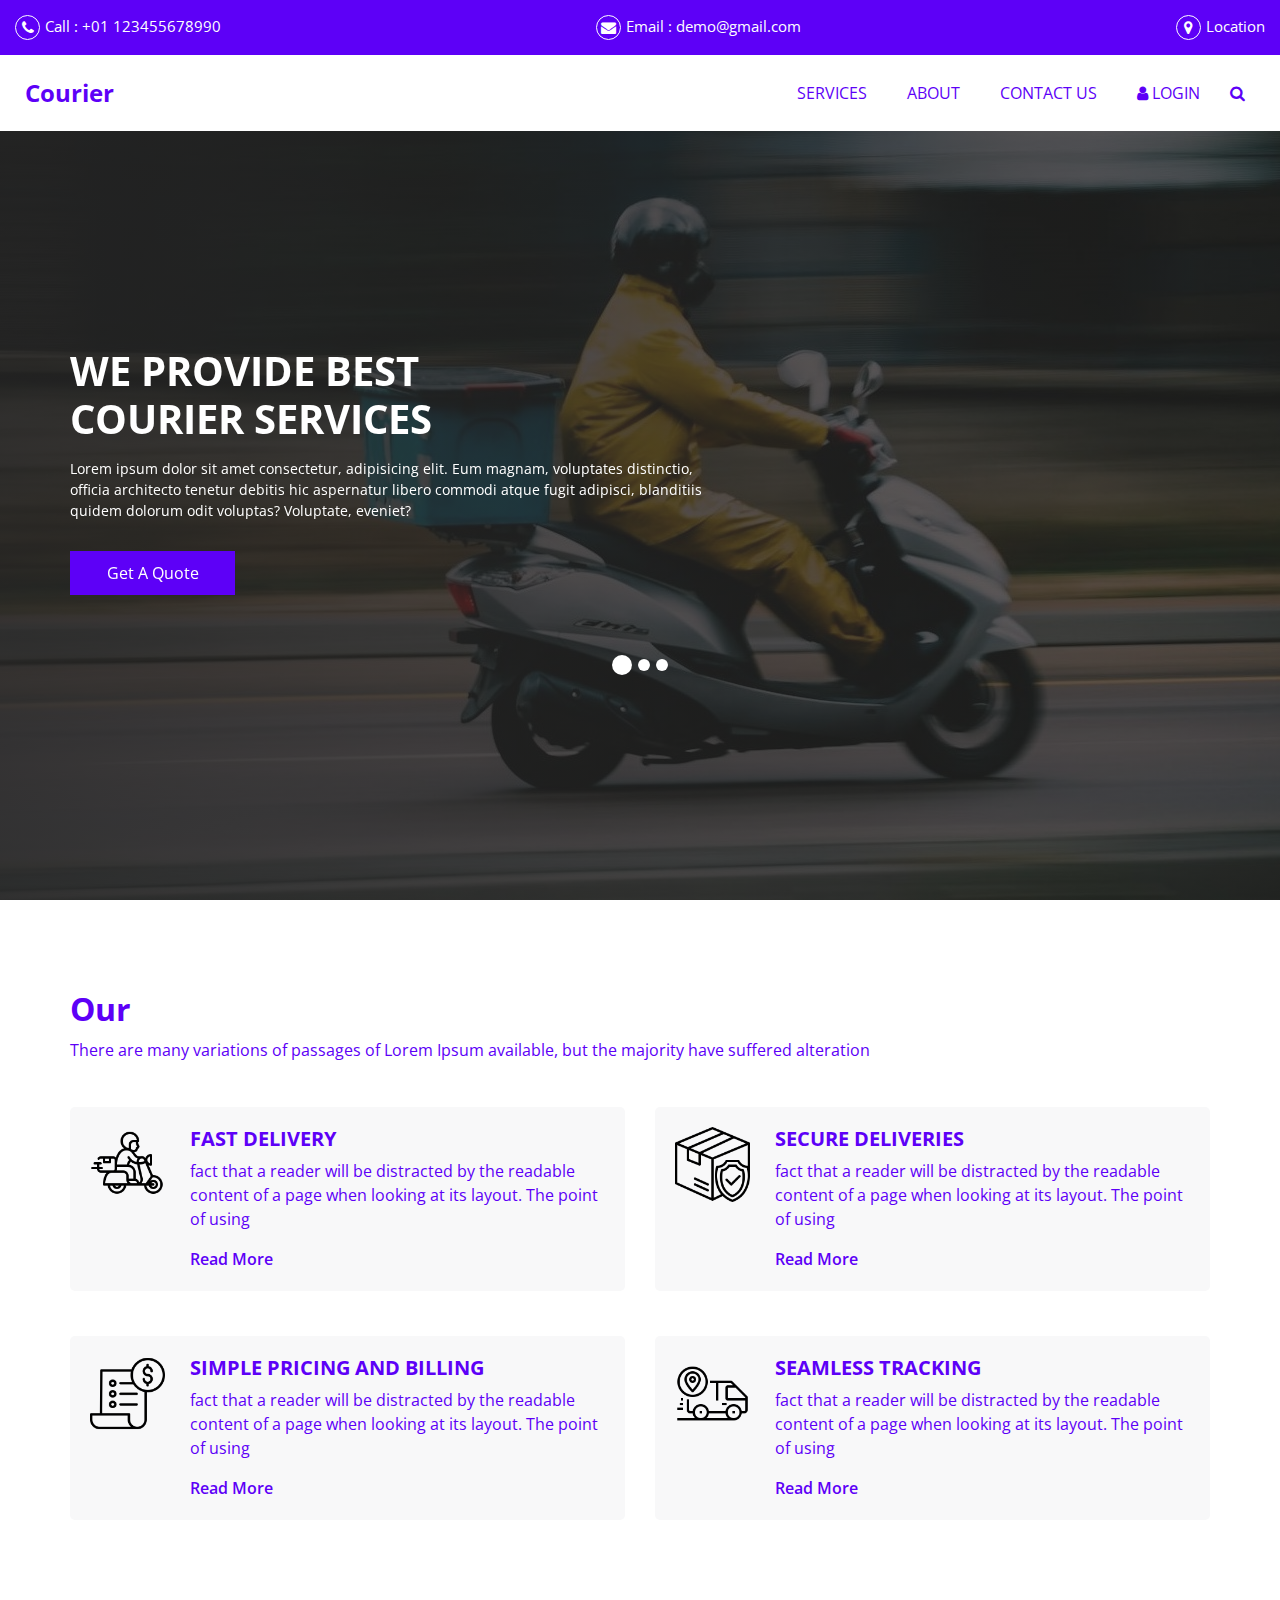
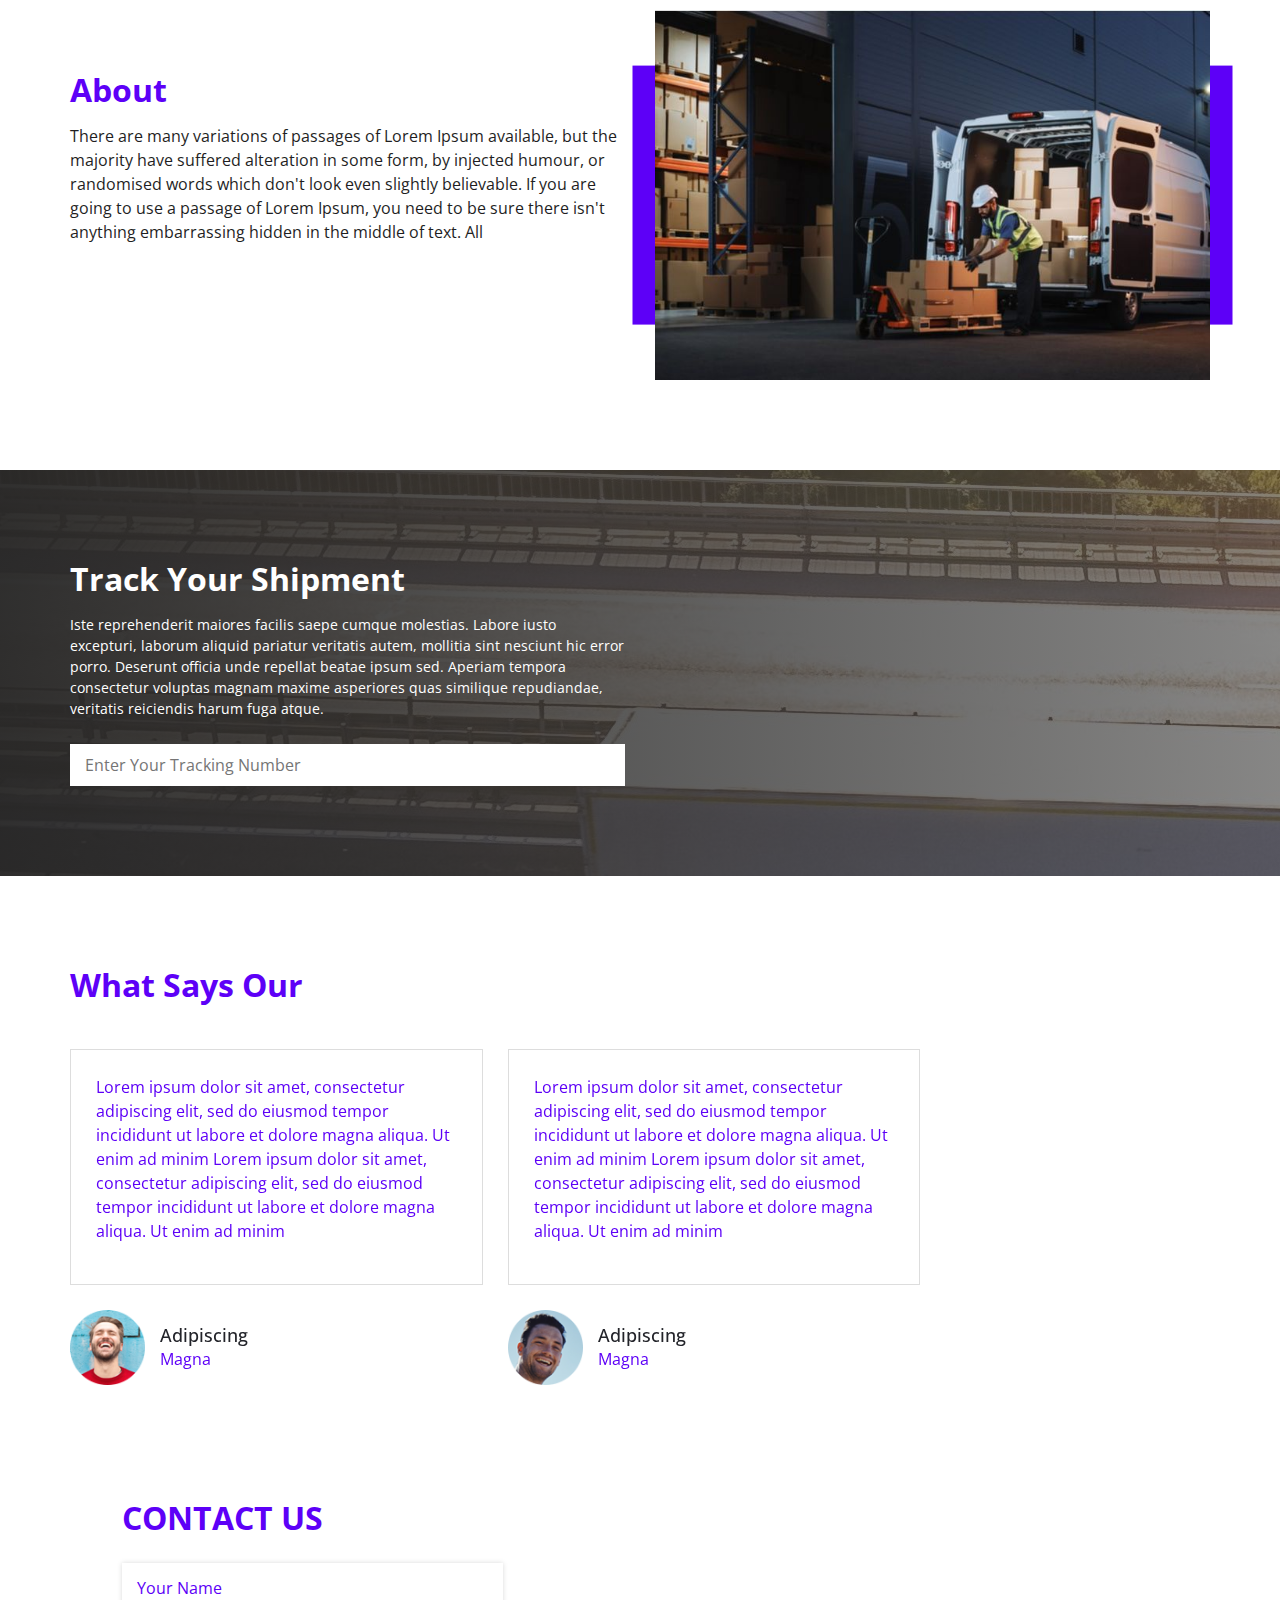
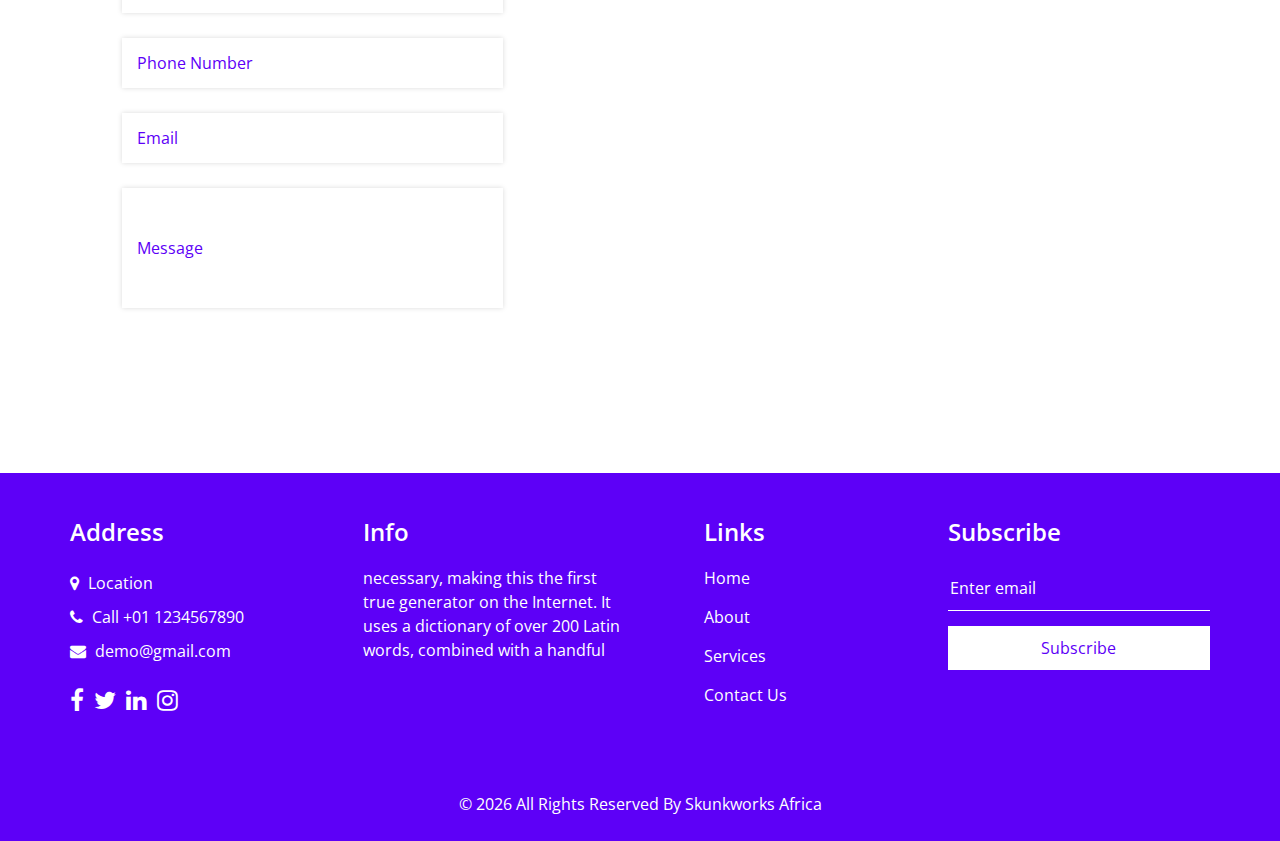
==== commit 8cba87b8: "Added more purple to the main theme" ====
--- a/index.html
+++ b/index.html
@@ -44,7 +44,7 @@
         <div class="container-fluid ">
           <div class="contact_nav">
             <a href="">
-              <i class="fa fa-phone" aria-hidden="true"></i>
+              <i class="fa fa-phone"></i>
               <span>
                 Call : +01 123455678990
               </span>
--- a/css/style.css
+++ b/css/style.css
@@ -1,7 +1,7 @@
 @import url("https://fonts.googleapis.com/css2?family=Lato:wght@400;700&family=Open+Sans:wght@300;400;600;700&display=swap");
 body {
   font-family: 'Open Sans', sans-serif;
-  color: #0c0c0c;
+  color: #5d00f7;
   background-color: #ffffff;
   overflow-x: hidden;
 }
@@ -50,7 +50,7 @@
 }
 
 .heading_container h2 span {
-  color: gold;
+  color: white;
 }
 
 .heading_container p {
@@ -108,7 +108,7 @@
 
 .header_section .header_top {
   padding: 15px 0;
-  background-color: black;
+  background-color: #5d00f7;
 }
 
 .header_section .header_top .contact_nav {
@@ -131,7 +131,8 @@
 .header_section .header_top .contact_nav a i {
   margin-right: 5px;
   border-radius: 100%;
-  background-color: #ffffff;
+  border: 1px solid white;
+  /* background-color: #ffffff; */
   width: 25px;
   height: 25px;
   display: -webkit-box;
@@ -143,11 +144,11 @@
   -webkit-box-align: center;
       -ms-flex-align: center;
           align-items: center;
-  color: gold;
+  color: white;
 }
 
 .header_section .header_top .contact_nav a:hover i {
-  color: black;
+  color: #5d00f7;
 }
 
 .header_section .header_bottom {
@@ -163,7 +164,7 @@
 .navbar-brand span {
   font-weight: bold;
   font-size: 24px;
-  color: #000000;
+  color: #5d00f7;
 }
 
 .custom_nav-container {
@@ -176,7 +177,7 @@
 
 .custom_nav-container .navbar-nav .nav-item .nav-link {
   padding: 5px 20px;
-  color: #000000;
+  color: #5d00f7;
   text-align: center;
   text-transform: uppercase;
   border-radius: 5px;
@@ -185,7 +186,7 @@
 }
 
 .custom_nav-container .navbar-nav .nav-item:hover .nav-link, .custom_nav-container .navbar-nav .nav-item.active .nav-link {
-  color: gold;
+  color: white;
 }
 
 .custom_nav-container .nav_search-btn {
@@ -193,7 +194,7 @@
   height: 35px;
   padding: 0;
   border: none;
-  color: #000000;
+  color: #5d00f7;
 }
 
 .custom_nav-container .nav_search-btn:hover {
@@ -341,7 +342,7 @@
 }
 
 .slider_section .detail-box {
-  color: black;
+  color: #5d00f7;
 }
 
 .slider_section .detail-box h1 {
@@ -373,7 +374,7 @@
 .slider_section .detail-box .btn-box .btn1 {
   display: inline-block;
   padding: 10px 15px;
-  background-color: gold;
+  background-color: #5d00f7;
   color: #ffffff;
   border-radius: 0;
   -webkit-transition: all .3s;
@@ -382,7 +383,8 @@
 }
 
 .slider_section .detail-box .btn-box .btn1:hover {
-  background-color: #065968;
+  background-color: white;
+  color: #5d00f7;
 }
 
 .slider_section .detail-box .btn-box .btn2 {
@@ -397,7 +399,7 @@
 }
 
 .slider_section .detail-box .btn-box .btn2:hover {
-  background-color: black;
+  background-color: #5d00f7;
 }
 
 .slider_section .carousel-indicators {
@@ -423,7 +425,7 @@
 .slider_section .carousel-indicators li.active {
   width: 20px;
   height: 20px;
-  background-color: gold;
+  background-color: white;
 }
 
 .service_section {
@@ -469,12 +471,12 @@
 }
 
 .service_section .box .detail-box a {
-  color: black;
+  color: #5d00f7;
   font-weight: 600;
 }
 
 .service_section .box .detail-box a:hover {
-  color: gold;
+  color: white;
 }
 
 .about_section .row {
@@ -499,7 +501,7 @@
   top: 50%;
   width: 45px;
   height: 70%;
-  background-color: black;
+  background-color: #5d00f7;
   z-index: 3;
 }
 
@@ -525,7 +527,7 @@
 .about_section .detail-box a {
   display: inline-block;
   padding: 10px 45px;
-  background-color: gold;
+  background-color: white;
   color: #ffffff;
   border-radius: 0px;
   -webkit-transition: all .3s;
@@ -627,7 +629,7 @@
           flex: 1;
   display: inline-block;
   padding: 9px 30px;
-  background-color: gold;
+  background-color: white;
   color: #ffffff;
   border-radius: 0;
   -webkit-transition: all .3s;
@@ -711,7 +713,7 @@
   position: absolute;
   right: -15%;
   outline: none;
-  background-color: gold;
+  background-color: white;
 }
 
 .client_section .owl-carousel .owl-nav .owl-prev:hover,
@@ -759,19 +761,19 @@
 }
 
 .contact_section .form_container input::-webkit-input-placeholder {
-  color: black;
+  color: #5d00f7;
 }
 
 .contact_section .form_container input:-ms-input-placeholder {
-  color: black;
+  color: #5d00f7;
 }
 
 .contact_section .form_container input::-ms-input-placeholder {
-  color: black;
+  color: #5d00f7;
 }
 
 .contact_section .form_container input::placeholder {
-  color: black;
+  color: #5d00f7;
 }
 
 .contact_section .form_container input.message-box {
@@ -783,7 +785,7 @@
   text-transform: uppercase;
   display: inline-block;
   padding: 12px 55px;
-  background-color: gold;
+  background-color: white;
   color: #ffffff;
   border-radius: 5px;
   -webkit-transition: all .3s;
@@ -819,7 +821,7 @@
 }
 
 .info_section {
-  background-color: black;
+  background-color: #5d00f7;
   color: #ffffff;
   padding: 45px 0 15px 0;
 }
@@ -853,7 +855,7 @@
 }
 
 .info_section .info_contact .contact_link_box a:hover {
-  color: gold;
+  color: white;
 }
 
 .info_section .info_social {
@@ -881,7 +883,7 @@
 }
 
 .info_section .info_social a:hover {
-  color: gold;
+  color: white;
 }
 
 .info_section .info_links {
@@ -908,7 +910,7 @@
 }
 
 .info_section .info_links a:hover {
-  color: gold;
+  color: white;
 }
 
 .info_section form input {
@@ -942,8 +944,8 @@
   text-align: center;
   display: inline-block;
   padding: 10px 55px;
-  background-color: gold;
-  color: #ffffff;
+  background-color: white;
+  color: #5d00f7;
   border-radius: 0;
   -webkit-transition: all .3s;
   transition: all .3s;
@@ -952,18 +954,19 @@
 }
 
 .info_section form button:hover {
-  background-color: #065968;
+  background-color: #5d00f7;
+  color: white;
 }
 
 /* footer section*/
 .footer_section {
   position: relative;
-  background-color: #ffffff;
+  background-color: #5d00f7;
   text-align: center;
 }
 
 .footer_section p {
-  color: black;
+  color: white;
   padding: 25px 0;
   margin: 0;
 }
